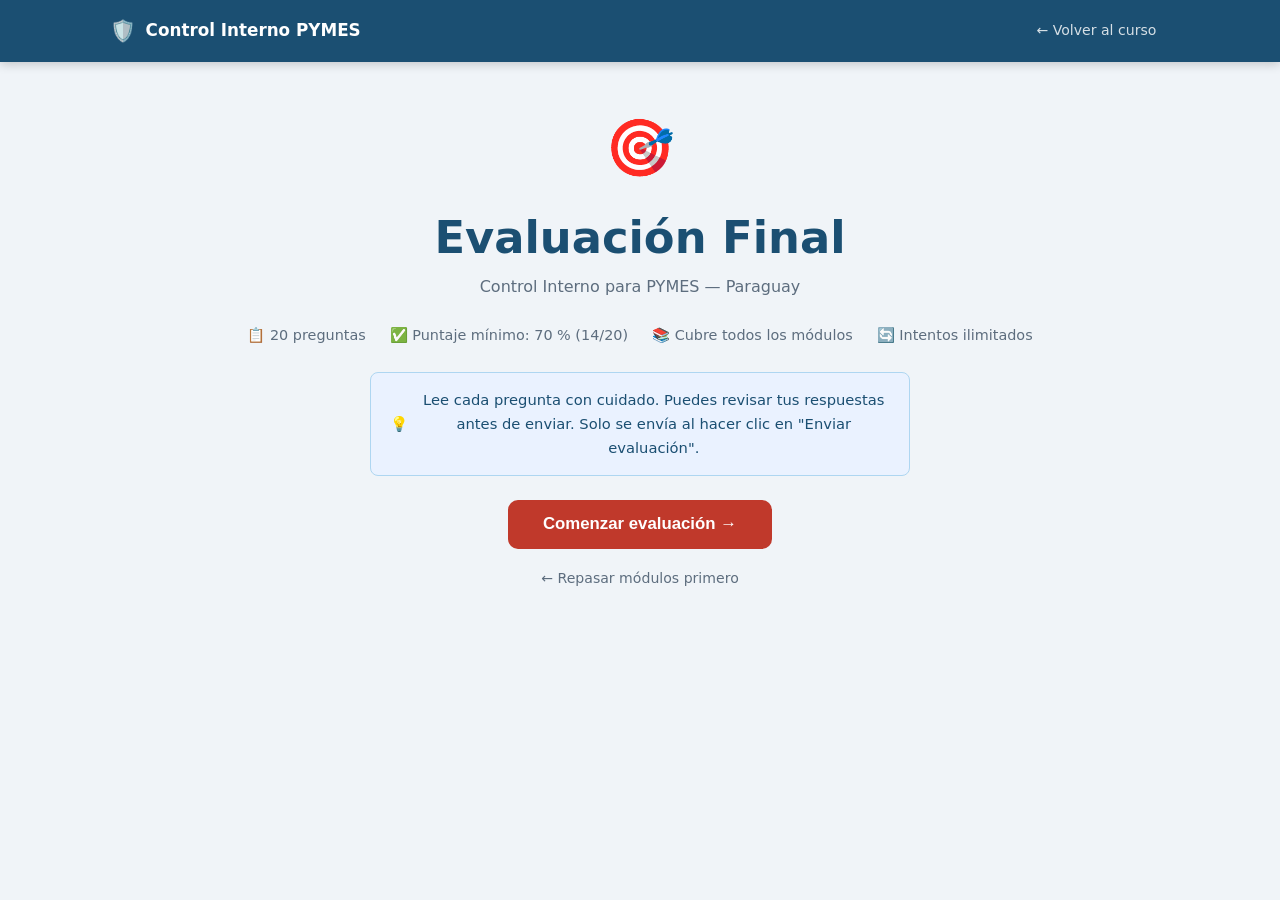
==== control-interno-pymes/evaluacion.html @ e62f64b2 "feat: add Control Interno para PYMES — curso de auto-instrucción Paraguay Landing page completa con " ====
<!DOCTYPE html>
<html lang="es">
<head>
  <meta charset="UTF-8">
  <meta name="viewport" content="width=device-width, initial-scale=1.0">
  <title>Evaluación Final — Control Interno para PYMES | Paraguay</title>
  <link rel="stylesheet" href="css/styles.css">
</head>
<body>

<!-- Navbar -->
<nav class="navbar">
  <div class="container">
    <a class="navbar-brand" href="index.html"><span>🛡️</span> Control Interno PYMES</a>
    <div class="navbar-links">
      <a href="curso.html">← Volver al curso</a>
    </div>
  </div>
</nav>

<!-- Intro screen -->
<div id="screen-intro">
  <div class="exam-header container">
    <div style="font-size:3.5rem;margin-bottom:1rem;">🎯</div>
    <h1>Evaluación Final</h1>
    <p class="text-muted">Control Interno para PYMES — Paraguay</p>
    <div class="exam-meta">
      <div class="exam-meta-item">📋 20 preguntas</div>
      <div class="exam-meta-item">✅ Puntaje mínimo: 70 % (14/20)</div>
      <div class="exam-meta-item">📚 Cubre todos los módulos</div>
      <div class="exam-meta-item">🔄 Intentos ilimitados</div>
    </div>
    <div class="alert alert-info" style="max-width:540px;margin:1.5rem auto;">
      <span>💡</span>
      <span>Lee cada pregunta con cuidado. Puedes revisar tus respuestas antes de enviar. Solo se envía al hacer clic en "Enviar evaluación".</span>
    </div>
    <button class="btn btn-accent btn-lg" onclick="startExam()">Comenzar evaluación →</button>
    <div style="margin-top:1rem;">
      <a href="curso.html" style="font-size:0.88rem;color:var(--text-muted);">← Repasar módulos primero</a>
    </div>
  </div>
</div>

<!-- Exam screen -->
<div id="screen-exam" style="display:none;">
  <div class="exam-progress-tracker">
    <div class="container">
      <div style="display:flex;align-items:center;justify-content:space-between;margin-bottom:0.4rem;">
        <span style="font-size:0.82rem;font-weight:600;color:var(--text-muted);">Progreso</span>
        <span id="answers-count" style="font-size:0.82rem;color:var(--text-muted);">0 / 20 respondidas</span>
      </div>
      <div class="progress-bar" style="height:6px;">
        <div class="progress-fill" id="exam-progress-fill" style="width:0%"></div>
      </div>
    </div>
  </div>

  <div class="container" style="padding-top:1.5rem;padding-bottom:2rem;max-width:780px;">
    <div id="exam-questions-list"></div>
    <div class="exam-submit-area">
      <div class="alert alert-info" id="incomplete-warning" style="display:none;max-width:500px;margin:0 auto 1rem;">
        <span>⚠️</span>
        <span>Aún tienes preguntas sin responder. ¿Deseas enviar de todas formas?</span>
      </div>
      <button class="btn btn-accent btn-lg" id="submit-exam-btn" onclick="submitExam()">
        Enviar evaluación
      </button>
    </div>
  </div>
</div>

<!-- Results screen -->
<div id="screen-results" style="display:none;">
  <div class="container result-screen" id="result-content"></div>
</div>

<script src="js/data.js"></script>
<script src="js/evaluacion.js"></script>
</body>
</html>
---- control-interno-pymes/css/styles.css ----
/* ===== CSS Variables ===== */
:root {
  --primary: #1B4F72;
  --primary-light: #2E86C1;
  --primary-dark: #154360;
  --accent: #C0392B;
  --accent-light: #E74C3C;
  --success: #1E8449;
  --success-light: #27AE60;
  --warning: #D68910;
  --warning-light: #F39C12;
  --info: #117A65;
  --bg: #F0F4F8;
  --bg-light: #FAFCFF;
  --card: #FFFFFF;
  --text: #1C2833;
  --text-muted: #5D6D7E;
  --border: #D5D8DC;
  --border-light: #EBF5FB;
  --shadow: 0 2px 12px rgba(0,0,0,0.10);
  --shadow-lg: 0 8px 32px rgba(0,0,0,0.14);
  --radius: 10px;
  --radius-lg: 16px;
  --transition: all 0.22s ease;
}

/* ===== Reset & Base ===== */
*, *::before, *::after { box-sizing: border-box; margin: 0; padding: 0; }
html { scroll-behavior: smooth; }
body {
  font-family: 'Segoe UI', system-ui, -apple-system, sans-serif;
  background: var(--bg);
  color: var(--text);
  line-height: 1.65;
  font-size: 16px;
}
img { max-width: 100%; display: block; }
a { color: var(--primary-light); text-decoration: none; }
a:hover { text-decoration: underline; }

/* ===== Typography ===== */
h1,h2,h3,h4,h5 { font-weight: 700; line-height: 1.25; color: var(--primary); }
h1 { font-size: clamp(1.9rem, 4vw, 2.8rem); }
h2 { font-size: clamp(1.4rem, 3vw, 1.9rem); margin-bottom: 0.75rem; }
h3 { font-size: 1.2rem; margin-bottom: 0.5rem; }
p { margin-bottom: 1rem; }
ul, ol { padding-left: 1.4rem; margin-bottom: 1rem; }
li { margin-bottom: 0.4rem; }

/* ===== Layout ===== */
.container { max-width: 1100px; margin: 0 auto; padding: 0 1.25rem; }
.section { padding: 4rem 0; }
.section-alt { background: var(--card); }

/* ===== Navbar ===== */
.navbar {
  position: sticky; top: 0; z-index: 100;
  background: var(--primary);
  box-shadow: 0 2px 10px rgba(0,0,0,0.2);
}
.navbar .container {
  display: flex; align-items: center; justify-content: space-between;
  padding-top: 0.8rem; padding-bottom: 0.8rem;
}
.navbar-brand {
  display: flex; align-items: center; gap: 0.6rem;
  color: #fff; font-weight: 700; font-size: 1.05rem;
  text-decoration: none;
}
.navbar-brand span { font-size: 1.3rem; }
.navbar-links { display: flex; gap: 0.5rem; }
.navbar-links a {
  color: rgba(255,255,255,0.82); padding: 0.4rem 0.85rem;
  border-radius: 6px; font-size: 0.88rem; transition: var(--transition);
  text-decoration: none;
}
.navbar-links a:hover { color: #fff; background: rgba(255,255,255,0.12); }
.btn-nav {
  background: var(--accent); color: #fff !important;
  font-weight: 600; border-radius: 20px !important;
}
.btn-nav:hover { background: var(--accent-light) !important; }

/* ===== Buttons ===== */
.btn {
  display: inline-flex; align-items: center; gap: 0.4rem;
  padding: 0.7rem 1.6rem; border-radius: 8px;
  font-weight: 600; font-size: 0.95rem; cursor: pointer;
  border: none; transition: var(--transition); text-decoration: none;
}
.btn-primary { background: var(--primary); color: #fff; }
.btn-primary:hover { background: var(--primary-dark); transform: translateY(-1px); box-shadow: var(--shadow); text-decoration: none; color: #fff; }
.btn-accent { background: var(--accent); color: #fff; }
.btn-accent:hover { background: var(--accent-light); transform: translateY(-1px); text-decoration: none; color: #fff; }
.btn-success { background: var(--success); color: #fff; }
.btn-success:hover { background: var(--success-light); text-decoration: none; color: #fff; }
.btn-outline {
  background: transparent; border: 2px solid var(--primary);
  color: var(--primary);
}
.btn-outline:hover { background: var(--primary); color: #fff; text-decoration: none; }
.btn-lg { padding: 0.9rem 2.2rem; font-size: 1.05rem; border-radius: 10px; }
.btn-sm { padding: 0.45rem 1rem; font-size: 0.82rem; }
.btn:disabled { opacity: 0.5; cursor: not-allowed; transform: none !important; }

/* ===== Hero ===== */
.hero {
  background: linear-gradient(135deg, var(--primary-dark) 0%, var(--primary) 55%, var(--primary-light) 100%);
  color: #fff; padding: 5rem 0 4rem;
  position: relative; overflow: hidden;
}
.hero::before {
  content: ''; position: absolute; inset: 0;
  background: url("data:image/svg+xml,%3Csvg width='60' height='60' viewBox='0 0 60 60' xmlns='http://www.w3.org/2000/svg'%3E%3Cg fill='none' fill-rule='evenodd'%3E%3Cg fill='%23ffffff' fill-opacity='0.04'%3E%3Cpath d='M36 34v-4h-2v4h-4v2h4v4h2v-4h4v-2h-4zm0-30V0h-2v4h-4v2h4v4h2V6h4V4h-4zM6 34v-4H4v4H0v2h4v4h2v-4h4v-2H6zM6 4V0H4v4H0v2h4v4h2V6h4V4H6z'/%3E%3C/g%3E%3C/g%3E%3C/svg%3E");
}
.hero-content { position: relative; z-index: 1; max-width: 700px; }
.hero-badge {
  display: inline-block; background: rgba(255,255,255,0.15);
  border: 1px solid rgba(255,255,255,0.3);
  padding: 0.35rem 1rem; border-radius: 20px;
  font-size: 0.82rem; font-weight: 600; letter-spacing: 0.05em;
  margin-bottom: 1.2rem; text-transform: uppercase;
}
.hero h1 { color: #fff; margin-bottom: 1rem; }
.hero p { font-size: 1.12rem; color: rgba(255,255,255,0.88); margin-bottom: 2rem; }
.hero-cta { display: flex; gap: 1rem; flex-wrap: wrap; }
.hero-stats {
  display: flex; gap: 2.5rem; margin-top: 2.5rem;
  padding-top: 2rem; border-top: 1px solid rgba(255,255,255,0.2);
  flex-wrap: wrap;
}
.hero-stat strong { display: block; font-size: 1.8rem; color: #fff; }
.hero-stat span { font-size: 0.82rem; color: rgba(255,255,255,0.72); }

/* ===== Cards ===== */
.card {
  background: var(--card); border-radius: var(--radius-lg);
  box-shadow: var(--shadow); padding: 1.6rem;
  transition: var(--transition);
}
.card:hover { box-shadow: var(--shadow-lg); transform: translateY(-2px); }

/* ===== Grid Layouts ===== */
.grid-2 { display: grid; grid-template-columns: repeat(auto-fit, minmax(300px, 1fr)); gap: 1.5rem; }
.grid-3 { display: grid; grid-template-columns: repeat(auto-fit, minmax(240px, 1fr)); gap: 1.5rem; }
.grid-4 { display: grid; grid-template-columns: repeat(auto-fit, minmax(200px, 1fr)); gap: 1.25rem; }

/* ===== Section Headings ===== */
.section-header { text-align: center; margin-bottom: 2.5rem; }
.section-header h2 { margin-bottom: 0.6rem; }
.section-header p { color: var(--text-muted); font-size: 1.05rem; max-width: 600px; margin: 0 auto; }
.section-label {
  display: inline-block; background: var(--border-light);
  color: var(--primary); font-size: 0.8rem; font-weight: 700;
  letter-spacing: 0.07em; text-transform: uppercase;
  padding: 0.25rem 0.8rem; border-radius: 20px; margin-bottom: 0.75rem;
}

/* ===== Feature Cards ===== */
.feature-icon {
  width: 54px; height: 54px; border-radius: 12px;
  background: var(--border-light); display: flex; align-items: center;
  justify-content: center; font-size: 1.6rem; margin-bottom: 1rem;
}
.feature-card h3 { color: var(--primary); margin-bottom: 0.4rem; }
.feature-card p { color: var(--text-muted); font-size: 0.93rem; margin: 0; }

/* ===== Module Cards ===== */
.module-card {
  display: flex; gap: 1rem; align-items: flex-start;
  background: var(--card); border-radius: var(--radius);
  padding: 1.2rem 1.4rem; border: 1px solid var(--border-light);
  transition: var(--transition);
}
.module-card:hover { border-color: var(--primary-light); box-shadow: var(--shadow); }
.module-number {
  min-width: 38px; height: 38px; border-radius: 50%;
  background: var(--primary); color: #fff; font-weight: 700;
  display: flex; align-items: center; justify-content: center;
  font-size: 0.9rem;
}
.module-card h3 { margin: 0 0 0.2rem; font-size: 0.97rem; }
.module-card .meta { font-size: 0.8rem; color: var(--text-muted); }

/* ===== Progress Bar ===== */
.progress-bar {
  height: 8px; background: var(--border); border-radius: 4px; overflow: hidden;
}
.progress-fill {
  height: 100%; background: linear-gradient(90deg, var(--primary), var(--primary-light));
  border-radius: 4px; transition: width 0.5s ease;
}

/* ===== Badges ===== */
.badge {
  display: inline-block; padding: 0.2rem 0.65rem;
  border-radius: 20px; font-size: 0.75rem; font-weight: 600;
}
.badge-success { background: #D5F5E3; color: var(--success); }
.badge-warning { background: #FEF9E7; color: var(--warning); }
.badge-info { background: #EAF2FF; color: var(--primary); }
.badge-locked { background: #F2F3F4; color: var(--text-muted); }

/* ===== Alert/Info Boxes ===== */
.highlight-box {
  background: #EAF2FF; border-left: 4px solid var(--primary);
  border-radius: 0 8px 8px 0; padding: 1rem 1.2rem; margin: 1.2rem 0;
  font-size: 0.95rem;
}
.tip-box {
  background: #EAFAF1; border-left: 4px solid var(--success-light);
  border-radius: 0 8px 8px 0; padding: 1rem 1.2rem; margin: 1.2rem 0;
  font-size: 0.95rem;
}
.warning-box {
  background: #FEF9E7; border-left: 4px solid var(--warning-light);
  border-radius: 0 8px 8px 0; padding: 1rem 1.2rem; margin: 1.2rem 0;
  font-size: 0.95rem;
}

/* ===== Course Player Layout ===== */
.course-layout {
  display: grid; grid-template-columns: 280px 1fr;
  min-height: calc(100vh - 60px); gap: 0;
}
.course-sidebar {
  background: var(--primary-dark); color: #fff;
  padding: 1.5rem 0; position: sticky;
  top: 60px; height: calc(100vh - 60px); overflow-y: auto;
}
.sidebar-header { padding: 0 1.2rem 1rem; border-bottom: 1px solid rgba(255,255,255,0.12); }
.sidebar-header h3 { color: #fff; font-size: 0.9rem; text-transform: uppercase; letter-spacing: 0.06em; }
.sidebar-progress { margin-top: 0.6rem; }
.sidebar-progress .progress-bar { background: rgba(255,255,255,0.2); }
.sidebar-progress-text { font-size: 0.78rem; color: rgba(255,255,255,0.65); margin-top: 0.35rem; }

.module-nav-item {
  display: flex; align-items: center; gap: 0.75rem;
  padding: 0.85rem 1.2rem; cursor: pointer;
  transition: var(--transition); border-left: 3px solid transparent;
  text-decoration: none; color: rgba(255,255,255,0.75);
}
.module-nav-item:hover { background: rgba(255,255,255,0.08); color: #fff; text-decoration: none; }
.module-nav-item.active {
  background: rgba(255,255,255,0.12); border-left-color: var(--warning-light);
  color: #fff;
}
.module-nav-item.completed { color: rgba(255,255,255,0.9); }
.module-nav-icon { font-size: 1.1rem; min-width: 22px; text-align: center; }
.module-nav-text { flex: 1; font-size: 0.85rem; }
.module-nav-check { font-size: 0.85rem; }

.course-main { padding: 2rem; background: var(--bg-light); }
.module-content-area { max-width: 760px; }
.module-header { margin-bottom: 1.8rem; }
.module-header .meta { font-size: 0.85rem; color: var(--text-muted); margin-bottom: 0.5rem; }
.module-body { font-size: 0.97rem; line-height: 1.75; }
.module-body h2 { font-size: 1.3rem; margin-top: 1.8rem; margin-bottom: 0.7rem; color: var(--primary); }
.module-body h3 { font-size: 1.08rem; margin-top: 1.3rem; color: var(--primary); }

/* ===== Quiz ===== */
.quiz-section {
  background: var(--primary-dark); color: #fff;
  border-radius: var(--radius-lg); padding: 2rem; margin-top: 2.5rem;
}
.quiz-section h3 { color: #fff; margin-bottom: 1.5rem; font-size: 1.1rem; }
.quiz-question { margin-bottom: 1.8rem; }
.quiz-question p { font-size: 1rem; font-weight: 600; margin-bottom: 1rem; }
.quiz-options { display: flex; flex-direction: column; gap: 0.6rem; }
.quiz-option {
  display: flex; align-items: center; gap: 0.75rem;
  background: rgba(255,255,255,0.09); border: 1px solid rgba(255,255,255,0.15);
  border-radius: 8px; padding: 0.75rem 1rem; cursor: pointer;
  transition: var(--transition); font-size: 0.92rem;
}
.quiz-option:hover { background: rgba(255,255,255,0.15); border-color: rgba(255,255,255,0.3); }
.quiz-option.selected { background: rgba(255,255,255,0.18); border-color: var(--warning-light); }
.quiz-option.correct { background: rgba(39,174,96,0.25); border-color: var(--success-light); }
.quiz-option.wrong { background: rgba(231,76,60,0.25); border-color: var(--accent-light); }
.quiz-option input[type="radio"] { display: none; }
.quiz-option-letter {
  min-width: 26px; height: 26px; border-radius: 50%;
  background: rgba(255,255,255,0.12); display: flex;
  align-items: center; justify-content: center;
  font-size: 0.78rem; font-weight: 700;
}
.quiz-feedback {
  background: rgba(255,255,255,0.08); border-radius: 8px;
  padding: 0.85rem 1rem; margin-top: 0.75rem; font-size: 0.9rem;
  display: none;
}
.quiz-actions { display: flex; justify-content: flex-end; margin-top: 1.2rem; }
.quiz-result-banner {
  display: flex; align-items: center; gap: 1rem;
  background: rgba(255,255,255,0.1); border-radius: 10px;
  padding: 1.2rem; margin-top: 1rem;
}
.quiz-result-icon { font-size: 2rem; }

/* ===== Evaluation Page ===== */
.exam-header { text-align: center; padding: 2.5rem 0 2rem; }
.exam-header h1 { margin-bottom: 0.5rem; }
.exam-meta { display: flex; gap: 1.5rem; justify-content: center; flex-wrap: wrap; margin: 1.5rem 0; }
.exam-meta-item {
  display: flex; align-items: center; gap: 0.4rem;
  font-size: 0.9rem; color: var(--text-muted);
}
.exam-question-card {
  background: var(--card); border-radius: var(--radius);
  padding: 1.5rem; margin-bottom: 1.2rem;
  border: 2px solid transparent; transition: var(--transition);
}
.exam-question-card.answered { border-color: var(--border-light); }
.exam-q-number {
  font-size: 0.78rem; font-weight: 700; text-transform: uppercase;
  color: var(--text-muted); letter-spacing: 0.06em; margin-bottom: 0.7rem;
}
.exam-question-card p { font-weight: 600; margin-bottom: 1rem; font-size: 0.97rem; }
.exam-options { display: flex; flex-direction: column; gap: 0.5rem; }
.exam-option {
  display: flex; align-items: center; gap: 0.75rem;
  padding: 0.7rem 1rem; border-radius: 8px;
  border: 1px solid var(--border); cursor: pointer;
  transition: var(--transition); font-size: 0.92rem;
}
.exam-option:hover { border-color: var(--primary-light); background: var(--border-light); }
.exam-option.selected { border-color: var(--primary); background: #EAF2FF; }
.exam-option.correct-answer { border-color: var(--success); background: #D5F5E3; }
.exam-option.wrong-answer { border-color: var(--accent); background: #FDEDEC; }
.exam-option input[type="radio"] { display: none; }
.exam-option-letter {
  min-width: 28px; height: 28px; border-radius: 50%;
  background: var(--bg); border: 1px solid var(--border);
  display: flex; align-items: center; justify-content: center;
  font-size: 0.78rem; font-weight: 700; flex-shrink: 0;
}
.exam-option.selected .exam-option-letter { background: var(--primary); color: #fff; border-color: var(--primary); }

.exam-submit-area { text-align: center; padding: 2rem 0; }
.exam-progress-tracker {
  position: sticky; top: 60px; background: var(--card);
  border-bottom: 1px solid var(--border); padding: 0.75rem 0; z-index: 50;
}
.exam-progress-dots {
  display: flex; gap: 0.35rem; flex-wrap: wrap;
  justify-content: center; max-width: 700px; margin: 0 auto;
}
.exam-dot {
  width: 20px; height: 20px; border-radius: 50%;
  background: var(--border); font-size: 0.6rem;
  display: flex; align-items: center; justify-content: center;
  font-weight: 700; color: var(--text-muted); cursor: pointer;
  transition: var(--transition);
}
.exam-dot.answered { background: var(--primary); color: #fff; }

/* ===== Results Screen ===== */
.result-screen {
  max-width: 600px; margin: 3rem auto; text-align: center;
}
.result-score-circle {
  width: 140px; height: 140px; border-radius: 50%;
  display: flex; flex-direction: column; align-items: center; justify-content: center;
  margin: 0 auto 1.5rem; border: 6px solid;
  font-weight: 700;
}
.result-score-circle.passed { border-color: var(--success); }
.result-score-circle.failed { border-color: var(--accent); }
.result-score-circle .score-number { font-size: 2.2rem; line-height: 1; }
.result-score-circle .score-label { font-size: 0.75rem; color: var(--text-muted); }

/* ===== Certificate ===== */
.certificate-page { background: var(--bg); min-height: 100vh; }
.certificate-form-area { max-width: 500px; margin: 2rem auto 0; }
.form-group { margin-bottom: 1.2rem; }
.form-label { display: block; font-weight: 600; font-size: 0.9rem; margin-bottom: 0.4rem; }
.form-input {
  width: 100%; padding: 0.75rem 1rem; border-radius: 8px;
  border: 1px solid var(--border); font-size: 1rem;
  transition: var(--transition); outline: none;
}
.form-input:focus { border-color: var(--primary-light); box-shadow: 0 0 0 3px rgba(46,134,193,0.15); }

.cert-wrapper { max-width: 800px; margin: 2rem auto; }
#cert-canvas {
  width: 100%; border-radius: 12px;
  box-shadow: var(--shadow-lg); display: block;
}
.cert-actions { display: flex; gap: 1rem; justify-content: center; margin-top: 1.5rem; flex-wrap: wrap; }

/* ===== Landing page specifics ===== */
.who-card {
  text-align: center; padding: 2rem 1.5rem;
}
.who-icon { font-size: 2.8rem; margin-bottom: 1rem; }
.who-card h3 { color: var(--primary); margin-bottom: 0.5rem; }
.who-card p { font-size: 0.9rem; color: var(--text-muted); }

.cert-preview {
  background: linear-gradient(135deg, var(--primary-dark), var(--primary));
  border-radius: var(--radius-lg); padding: 3rem 2.5rem;
  color: #fff; text-align: center; position: relative; overflow: hidden;
}
.cert-preview::before {
  content: ''; position: absolute; inset: 0;
  border: 12px solid rgba(255,255,255,0.08); border-radius: var(--radius-lg);
}
.cert-preview h2 { color: #fff; font-size: 1.6rem; }
.cert-preview p { color: rgba(255,255,255,0.8); }

.faq-item {
  border-bottom: 1px solid var(--border-light); padding: 1.2rem 0;
}
.faq-item:last-child { border-bottom: none; }
.faq-question {
  font-weight: 600; font-size: 1rem; cursor: pointer;
  display: flex; justify-content: space-between; align-items: center;
  color: var(--text);
}
.faq-answer {
  font-size: 0.93rem; color: var(--text-muted);
  padding-top: 0.75rem; display: none; line-height: 1.7;
}
.faq-answer.open { display: block; }
.faq-toggle { color: var(--primary); font-size: 1.2rem; }

.steps { counter-reset: step; }
.step {
  display: flex; gap: 1.2rem; margin-bottom: 1.8rem; align-items: flex-start;
}
.step-num {
  min-width: 42px; height: 42px; border-radius: 50%;
  background: var(--primary); color: #fff; font-weight: 700;
  display: flex; align-items: center; justify-content: center;
  font-size: 1.1rem; flex-shrink: 0;
}
.step-content h3 { margin-bottom: 0.3rem; font-size: 1rem; }
.step-content p { font-size: 0.9rem; color: var(--text-muted); margin: 0; }

/* ===== Footer ===== */
.footer {
  background: var(--primary-dark); color: rgba(255,255,255,0.7);
  padding: 2.5rem 0;
}
.footer-inner {
  display: flex; justify-content: space-between; align-items: center;
  flex-wrap: wrap; gap: 1rem;
}
.footer-brand { color: #fff; font-weight: 700; font-size: 1rem; }
.footer-links { display: flex; gap: 1.5rem; font-size: 0.85rem; }
.footer-links a { color: rgba(255,255,255,0.65); text-decoration: none; }
.footer-links a:hover { color: #fff; }

/* ===== Utilities ===== */
.text-center { text-align: center; }
.text-muted { color: var(--text-muted); }
.mt-1 { margin-top: 0.5rem; } .mt-2 { margin-top: 1rem; } .mt-3 { margin-top: 1.5rem; } .mt-4 { margin-top: 2rem; }
.mb-1 { margin-bottom: 0.5rem; } .mb-2 { margin-bottom: 1rem; } .mb-3 { margin-bottom: 1.5rem; }
.gap-1 { gap: 0.5rem; } .gap-2 { gap: 1rem; }
.flex { display: flex; } .flex-wrap { flex-wrap: wrap; } .items-center { align-items: center; }
.w-full { width: 100%; } .hidden { display: none; }

/* ===== Alert ===== */
.alert {
  padding: 0.9rem 1.2rem; border-radius: 8px;
  font-size: 0.92rem; margin-bottom: 1rem;
  display: flex; align-items: center; gap: 0.6rem;
}
.alert-success { background: #D5F5E3; color: var(--success); border: 1px solid #ABEBC6; }
.alert-danger { background: #FDEDEC; color: var(--accent); border: 1px solid #F1948A; }
.alert-info { background: #EAF2FF; color: var(--primary); border: 1px solid #AED6F1; }

/* ===== Responsive ===== */
@media (max-width: 900px) {
  .course-layout { grid-template-columns: 1fr; }
  .course-sidebar {
    position: static; height: auto;
    display: flex; flex-wrap: wrap;
    padding: 0.75rem; gap: 0.25rem;
  }
  .sidebar-header { width: 100%; }
  .module-nav-item { border-radius: 6px; border-left: none; padding: 0.6rem 0.75rem; }
  .module-nav-item.active { border: 1px solid var(--warning-light); }
  .course-main { padding: 1.25rem; }
}
@media (max-width: 640px) {
  .hero { padding: 3rem 0 2.5rem; }
  .hero-stats { gap: 1.5rem; }
  .navbar-links { display: none; }
  .section { padding: 2.5rem 0; }
  .cert-actions { flex-direction: column; align-items: center; }
}
@media print {
  .navbar, .cert-actions, .certificate-form-area, .footer { display: none !important; }
  body { background: white; }
  #cert-canvas { box-shadow: none; }
}
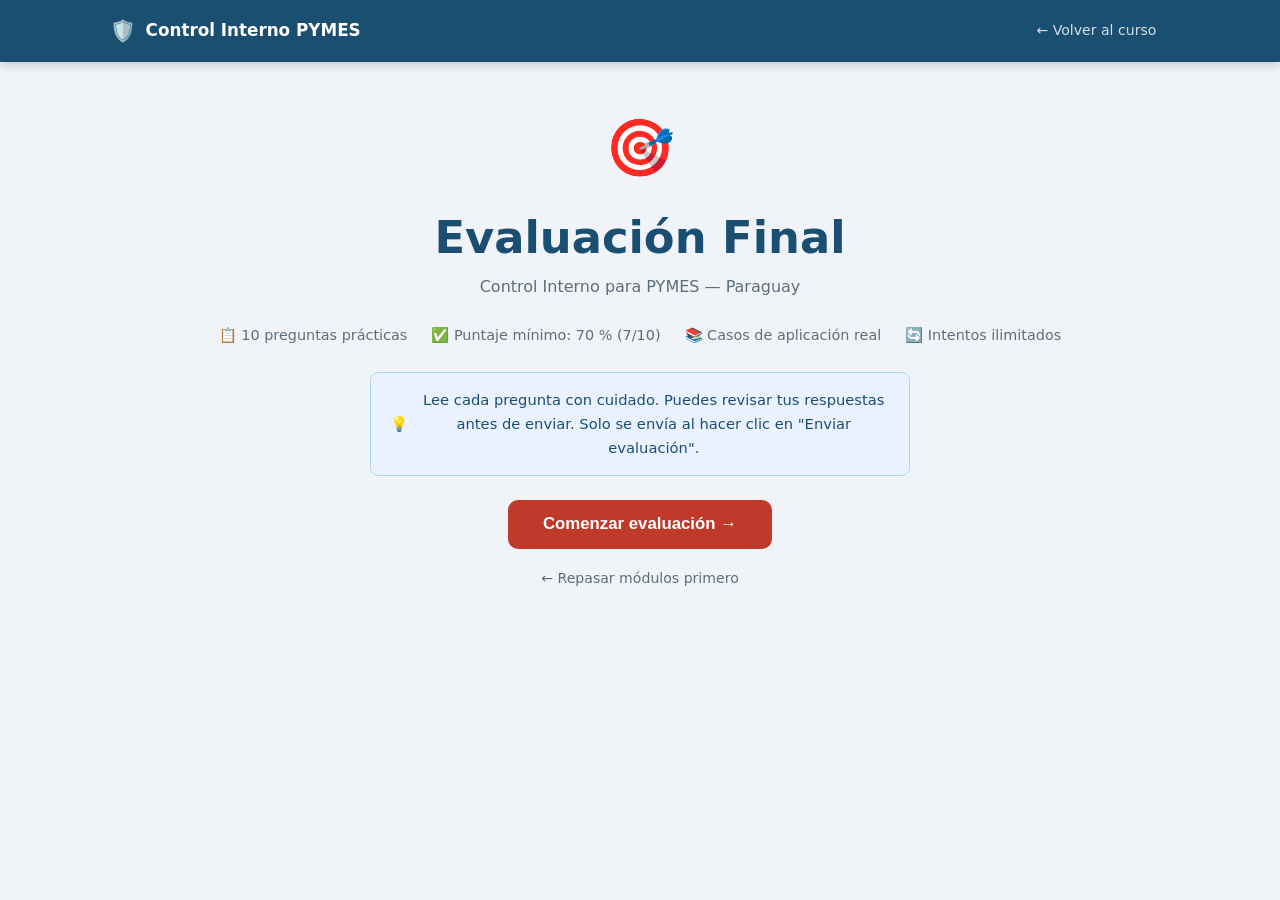
==== commit 799d5d24: "feat: aplicar ajustes de contenido y diseño del curso - Reemplaza SET por DNIT en todo el contenido " ====
--- a/control-interno-pymes/evaluacion.html
+++ b/control-interno-pymes/evaluacion.html
@@ -25,9 +25,9 @@
     <h1>Evaluación Final</h1>
     <p class="text-muted">Control Interno para PYMES — Paraguay</p>
     <div class="exam-meta">
-      <div class="exam-meta-item">📋 20 preguntas</div>
-      <div class="exam-meta-item">✅ Puntaje mínimo: 70 % (14/20)</div>
-      <div class="exam-meta-item">📚 Cubre todos los módulos</div>
+      <div class="exam-meta-item">📋 10 preguntas prácticas</div>
+      <div class="exam-meta-item">✅ Puntaje mínimo: 70 % (7/10)</div>
+      <div class="exam-meta-item">📚 Casos de aplicación real</div>
       <div class="exam-meta-item">🔄 Intentos ilimitados</div>
     </div>
     <div class="alert alert-info" style="max-width:540px;margin:1.5rem auto;">
@@ -47,7 +47,7 @@
     <div class="container">
       <div style="display:flex;align-items:center;justify-content:space-between;margin-bottom:0.4rem;">
         <span style="font-size:0.82rem;font-weight:600;color:var(--text-muted);">Progreso</span>
-        <span id="answers-count" style="font-size:0.82rem;color:var(--text-muted);">0 / 20 respondidas</span>
+        <span id="answers-count" style="font-size:0.82rem;color:var(--text-muted);">0 / 10 respondidas</span>
       </div>
       <div class="progress-bar" style="height:6px;">
         <div class="progress-fill" id="exam-progress-fill" style="width:0%"></div>
